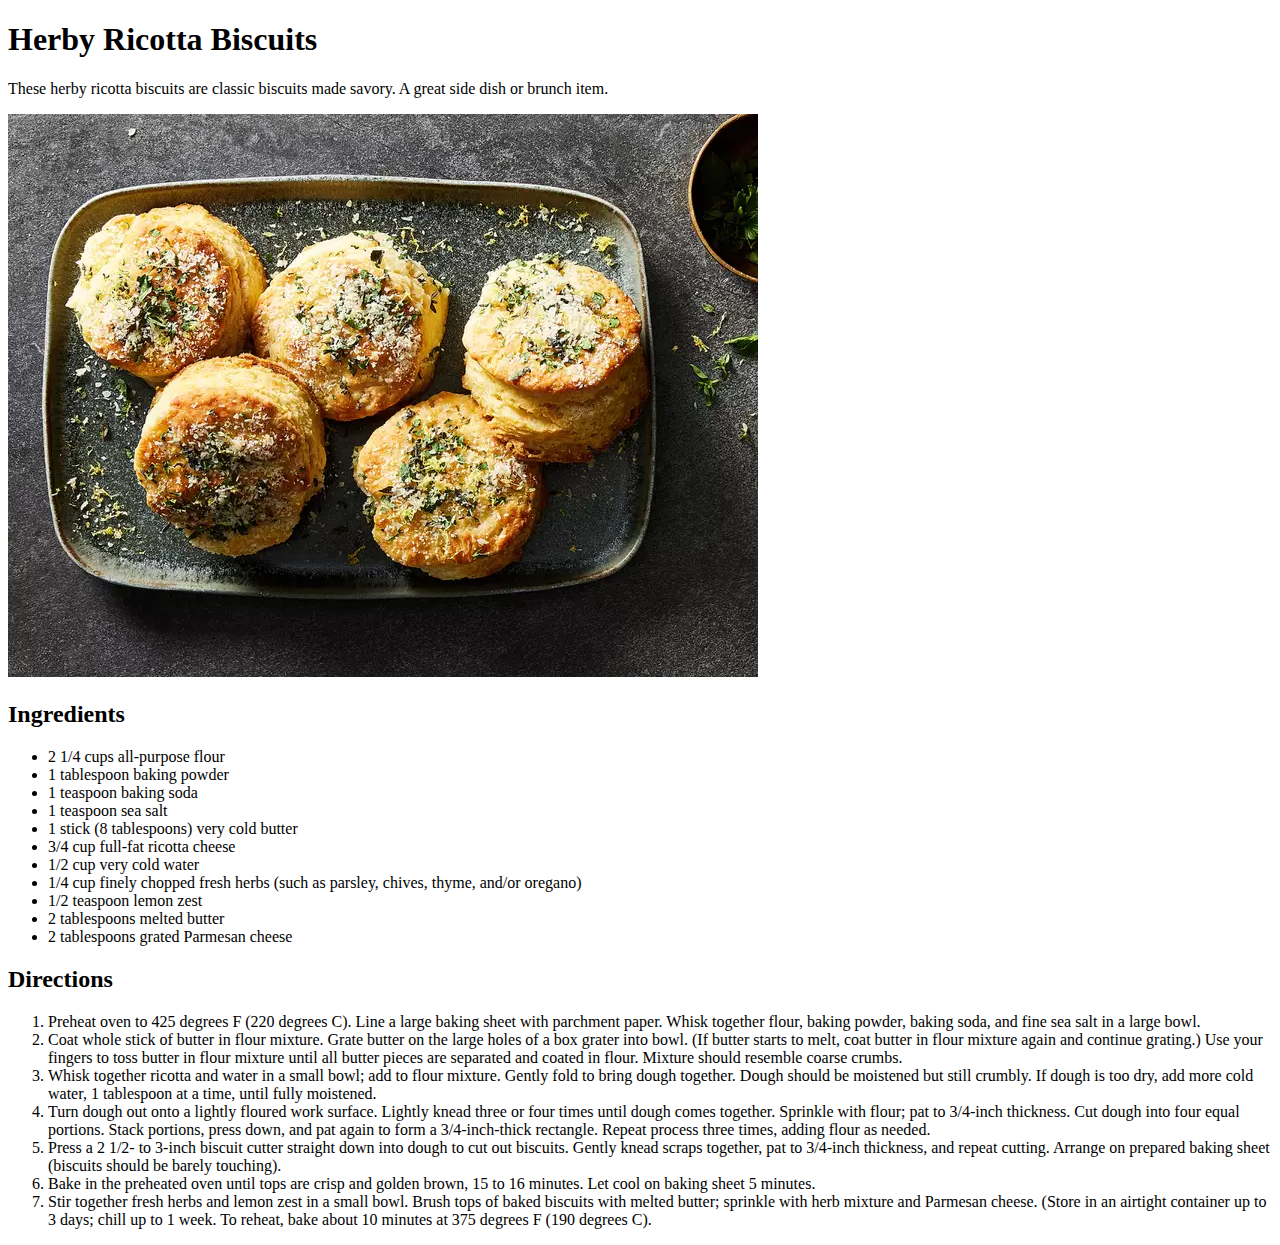
==== recipes/herbyRicottaBiscuits.html @ f4ed172d "Dnoe with creating some basic recipe website for my first project in TOP" ====
<!DOCTYPE html>
<html lang="en">
<head>
    <meta charset="UTF-8">
    <meta name="viewport" content="width=device-width, initial-scale=1.0">
    <title>Herby Ricotta Biscuits</title>
</head>
<body>
    <h1>Herby Ricotta Biscuits</h1>
    <p>These herby ricotta biscuits are classic biscuits made savory. A great side dish or brunch item.</p>
    <img src="../img/herbyRicotta" alt="Herby Ricotta Biscuits">
    <h2>Ingredients</h2>
    <ul>
        <li>2 1/4 cups all-purpose flour</li>
        <li>1 tablespoon baking powder</li>
        <li>1 teaspoon baking soda</li>
        <li>1 teaspoon sea salt</li>
        <li>1 stick (8 tablespoons) very cold butter</li>
        <li>3/4 cup full-fat ricotta cheese</li>
        <li>1/2 cup very cold water</li>
        <li>1/4 cup finely chopped fresh herbs (such as parsley, chives, thyme, and/or oregano)</li>
        <li>1/2 teaspoon lemon zest</li>
        <li>2 tablespoons melted butter</li>
        <li>2 tablespoons grated Parmesan cheese</li>
    </ul>
<h2>Directions</h2>
<ol>
<li>Preheat oven to 425 degrees F (220 degrees C). Line a large baking sheet with parchment paper. Whisk together flour, baking powder, baking soda, and fine sea salt in a large bowl.</li>
<li>Coat whole stick of butter in flour mixture. Grate butter on the large holes of a box grater into bowl. (If butter starts to melt, coat butter in flour mixture again and continue grating.) Use your fingers to toss butter in flour mixture until all butter pieces are separated and coated in flour. Mixture should resemble coarse crumbs.</li>
<li>Whisk together ricotta  and water in a small bowl; add to flour mixture. Gently fold to bring dough together. Dough should be moistened but still crumbly. If dough is too dry, add more cold water, 1 tablespoon at a time, until fully moistened.</li>
<li>Turn dough out onto a lightly floured work surface. Lightly knead three or four times until dough comes together. Sprinkle with flour; pat to 3/4-inch thickness. Cut dough into four equal portions. Stack portions, press down, and pat again to form a 3/4-inch-thick rectangle. Repeat process three times, adding flour as needed.</li>
<li>Press a 2 1/2- to 3-inch biscuit cutter straight down into dough to cut out biscuits. Gently knead scraps together, pat to 3/4-inch thickness, and repeat cutting. Arrange on prepared baking sheet (biscuits should be barely touching).</li>
<li>Bake in the preheated oven until tops are crisp and golden brown, 15 to 16 minutes. Let cool on baking sheet 5 minutes.</li>
<li>Stir together fresh herbs and lemon zest in a small bowl. Brush tops of baked biscuits with melted butter; sprinkle with herb mixture and Parmesan cheese. (Store in an airtight container up to 3 days; chill up to 1 week. To reheat, bake about 10 minutes at 375 degrees F (190 degrees C).</li>
</ol>
</body>
</html>
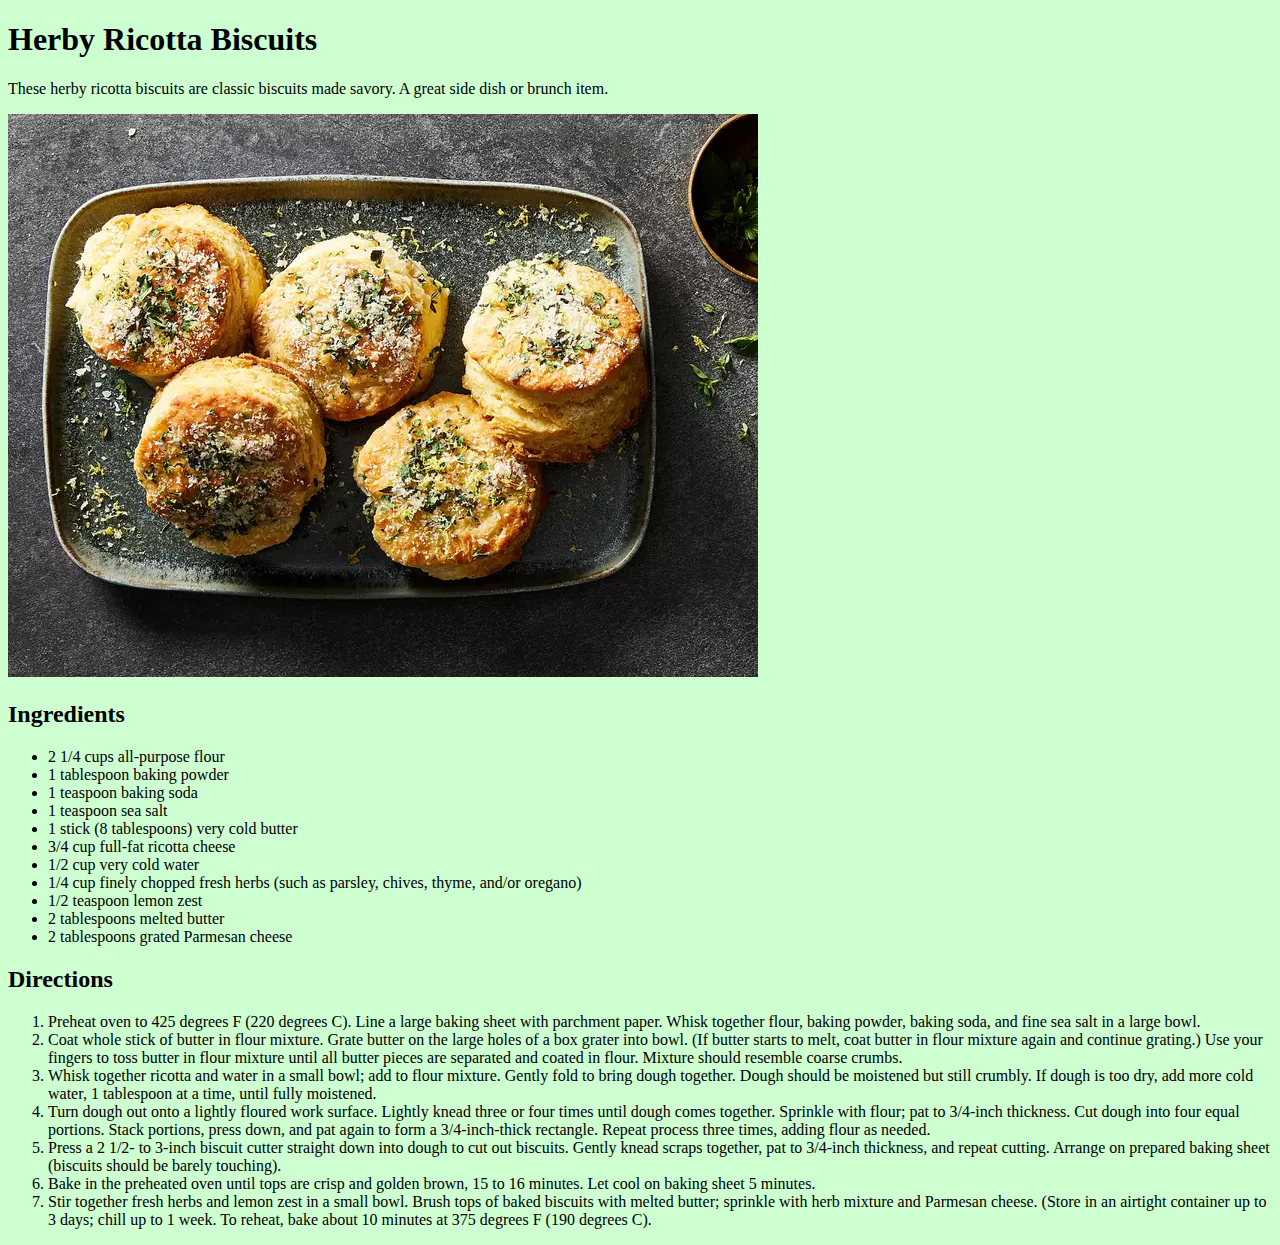
==== commit 10555ac4: "I add background color to my page" ====
--- a/recipes/herbyRicottaBiscuits.html
+++ b/recipes/herbyRicottaBiscuits.html
@@ -4,6 +4,7 @@
     <meta charset="UTF-8">
     <meta name="viewport" content="width=device-width, initial-scale=1.0">
     <title>Herby Ricotta Biscuits</title>
+    <link rel="stylesheet" href="../style.css">
 </head>
 <body>
     <h1>Herby Ricotta Biscuits</h1>
--- a/style.css
+++ b/style.css
@@ -0,0 +1,6 @@
+body{
+    background-color: rgb(205, 255, 208);
+}
+img{
+    margin: auto;
+}